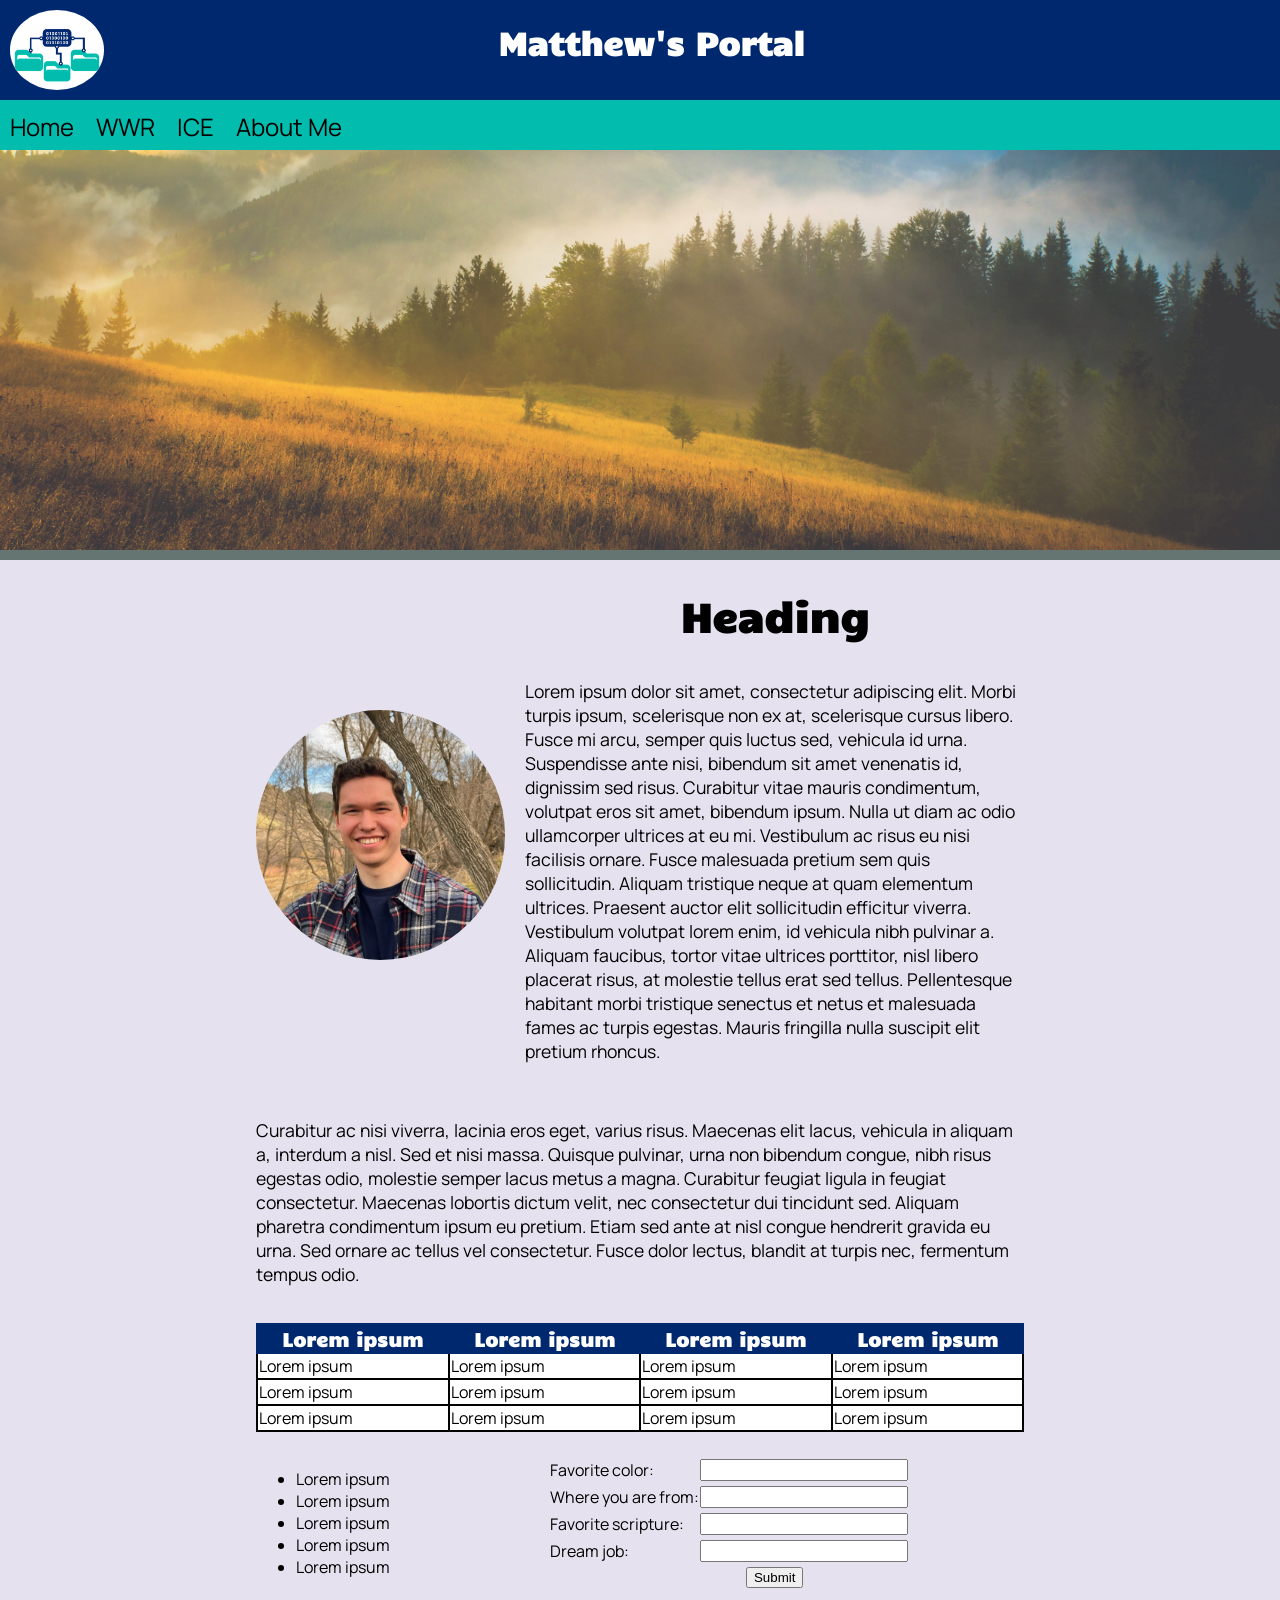
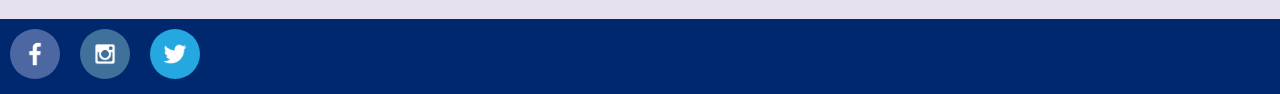
==== index.html @ 3e6d2b7d "Initial commit" ====
<!DOCTYPE html>
<html lang="en">
<head>
    <meta charset="UTF-8">
    <meta name="viewport" content="width=device-width, initial-scale=1.0">
    <title>Portal Page</title>
    <link rel="stylesheet" href="portal-page/styles.css">
</head>
<body>
    <header>
        <div id="title-bar">
            <a href="index.html">
                <img id="logo" src="portal-page/images/logo.png">
            </a>
            <h1>Matthew's Portal</h1>
        </div>
        <nav>
            <a href="index.html">Home</a>
            <a href="white-water-rafting/index.html" target="_blank">WWR</a>
            <a href="portal-page/ice.html">ICE</a>
            <a href="#">About Me</a>
        </nav>
    </header>
    <main>
        <img id="mountains" src="portal-page/images/mountains.jpg">
        <div id="content">
            <img id="profile" src="portal-page/images/profile-pic.JPG">
            <h2>Heading</h2>
            <p>Lorem ipsum dolor sit amet, consectetur adipiscing elit. Morbi turpis ipsum, scelerisque non ex at, scelerisque cursus libero. Fusce mi arcu, semper quis luctus sed, vehicula id urna. Suspendisse ante nisi, bibendum sit amet venenatis id, dignissim sed risus. Curabitur vitae mauris condimentum, volutpat eros sit amet, bibendum ipsum. Nulla ut diam ac odio ullamcorper ultrices at eu mi. Vestibulum ac risus eu nisi facilisis ornare. Fusce malesuada pretium sem quis sollicitudin. Aliquam tristique neque at quam elementum ultrices. Praesent auctor elit sollicitudin efficitur viverra. Vestibulum volutpat lorem enim, id vehicula nibh pulvinar a. Aliquam faucibus, tortor vitae ultrices porttitor, nisl libero placerat risus, at molestie tellus erat sed tellus. Pellentesque habitant morbi tristique senectus et netus et malesuada fames ac turpis egestas. Mauris fringilla nulla suscipit elit pretium rhoncus. </p>
            <p>Curabitur ac nisi viverra, lacinia eros eget, varius risus. Maecenas elit lacus, vehicula in aliquam a, interdum a nisl. Sed et nisi massa. Quisque pulvinar, urna non bibendum congue, nibh risus egestas odio, molestie semper lacus metus a magna. Curabitur feugiat ligula in feugiat consectetur. Maecenas lobortis dictum velit, nec consectetur dui tincidunt sed. Aliquam pharetra condimentum ipsum eu pretium. Etiam sed ante at nisl congue hendrerit gravida eu urna. Sed ornare ac tellus vel consectetur. Fusce dolor lectus, blandit at turpis nec, fermentum tempus odio. </p>
            <table>
                 <tr>
                    <th>Lorem ipsum</th>
                    <th>Lorem ipsum</th>
                    <th>Lorem ipsum</th>
                    <th>Lorem ipsum</th>
                 </tr>
                 <tr>
                    <td>Lorem ipsum</td>
                    <td>Lorem ipsum</td>
                    <td>Lorem ipsum</td>
                    <td>Lorem ipsum</td>
                 </tr>
                 <tr>
                    <td>Lorem ipsum</td>
                    <td>Lorem ipsum</td>
                    <td>Lorem ipsum</td>
                    <td>Lorem ipsum</td>
                 </tr>
                 <tr>
                    <td>Lorem ipsum</td>
                    <td>Lorem ipsum</td>
                    <td>Lorem ipsum</td>
                    <td>Lorem ipsum</td>
                 </tr>
            </table>
            <ul>
                <li>Lorem ipsum</li>
                <li>Lorem ipsum</li>
                <li>Lorem ipsum</li>
                <li>Lorem ipsum</li>
                <li>Lorem ipsum</li>
            </ul>
            <form>
                <label for="fav-color">Favorite color: </label>
                <input type="text" id="fav-color">
                <label for="home">Where you are from: </label>
                <input type="text" id="home">
                <label for="scripture">Favorite scripture: </label>
                <input type="text" id="scripture">
                <label for="dream-job">Dream job: </label>
                <input type="text" id="dream-job">

                <input id="submit-button" type="submit" value="Submit">
            </form>
        </div>
    </main>
    <footer>
        <a href="https://www.facebook.com/" target="_blank">
            <img src="portal-page/images/facebook.png">
        </a>
        <a href="https://www.instagram.com/" target="_blank">
            <img src="portal-page/images/instagram.png">
        </a>
        <a href="https://x.com/">
            <img src="portal-page/images/twitter.png">
        </a>
    </footer>
</body>
</html>
---- portal-page/styles.css ----
@import url('https://fonts.googleapis.com/css2?family=Candal&family=Manrope:wght@200..800&display=swap');

:root {
  --primary-color: #00286F;
  --secondary-color: #02BDAE;
  --accent1-color: #3B5249;
  --accent2-color: #E5E1EE;
  --accent3-color: #BFACB5;
}

body {
    margin: 0;
    background-color: var(--accent2-color);
    font-family: "Manrope";
}

h1 {
    font-family: "Candal";
    color: white;
}

header {
    position: sticky;
    top: 0;
}

#title-bar {
    background-color: var(--primary-color);
    height: 100px;
    display: flex;
    gap: 30%;
    z-index: 1;
}
#title-bar h1 {
    z-index: 1;
}   
#logo {
    z-index: 1;
    height: 80%;
    background-color: white;
    border-radius: 50%;
    margin: 10px;
}

nav {
    height: 50px;
    display: flex;
    justify-content: flex-start;
    align-content: center;
    gap: 2px;
    background-color: var(--secondary-color);
}
nav a {
    text-align: center;
    background-color: var(--secondary-color);
    padding: 10px;
    text-decoration: none;
    color: black;
    font-size: 1.5em;
    font-family: "Manrope";
}
nav a:hover {
    background-color: #60f0e4
}

#mountains {
    width: 100%;
    margin-top: -400px;
    z-index: -1;
    position: relative;
    opacity: 75%;
    border-bottom: 10px solid var(--accent1-color);
}

#content {
    display: grid;
    grid-template-columns: 1fr 2fr;
    margin: 25px 20%;
    gap: 20px;
}
#profile {
    width: 100%;
    border-radius: 100%;
    grid-row: 1/3;
    align-self: center;
}
#content h2 {
    text-align: center;
    font-family: "Candal";
    font-size: 2.5em;
    margin: 0;
}
p {
    font-size: 1.1em;
}
#content p:nth-of-type(2) {
    grid-column: 1 / 3;
}
table {
    grid-column: 1/3;
    border-collapse: collapse;
}
td {
    border: 2px solid black;
    background-color: white;
}
th {
    border: 2px solid var(--primary-color);
    font-family: "Candal";
    font-size: 1.2em;
    background-color: var(--primary-color);
    color: white;
}

form {
    margin: auto 5%;
    display: grid;
    grid-template-columns: 1fr 2fr;
    row-gap: 5px;
}
input {
    max-width: 200px;
}
#submit-button {
    grid-column: 1/3;
    justify-self: center;
}

/* ICE Page */
/* ============ */
#ice-content {
    display: flex;
    flex-direction: column;
}
#ice-content h1, #ice-content p {
    text-align: center;
    color: black;
}
#ice-content table {
    margin-left: auto;
    margin-right: auto;
    margin-bottom: 150px;
    max-width: 800px;
}
#ice-content table a {
    color: black;
}
#ice-content table td:has(a):hover {
    background-color: var(--accent2-color);
}
/* =========== */

footer {
    background-color: var(--primary-color);
    height: 75px;
    display: flex;
    align-content: center;
}
footer a {
    margin: 10px;
    width: 50px;
}
footer a img {
    width: 100%;
    border-radius: 100%;
}
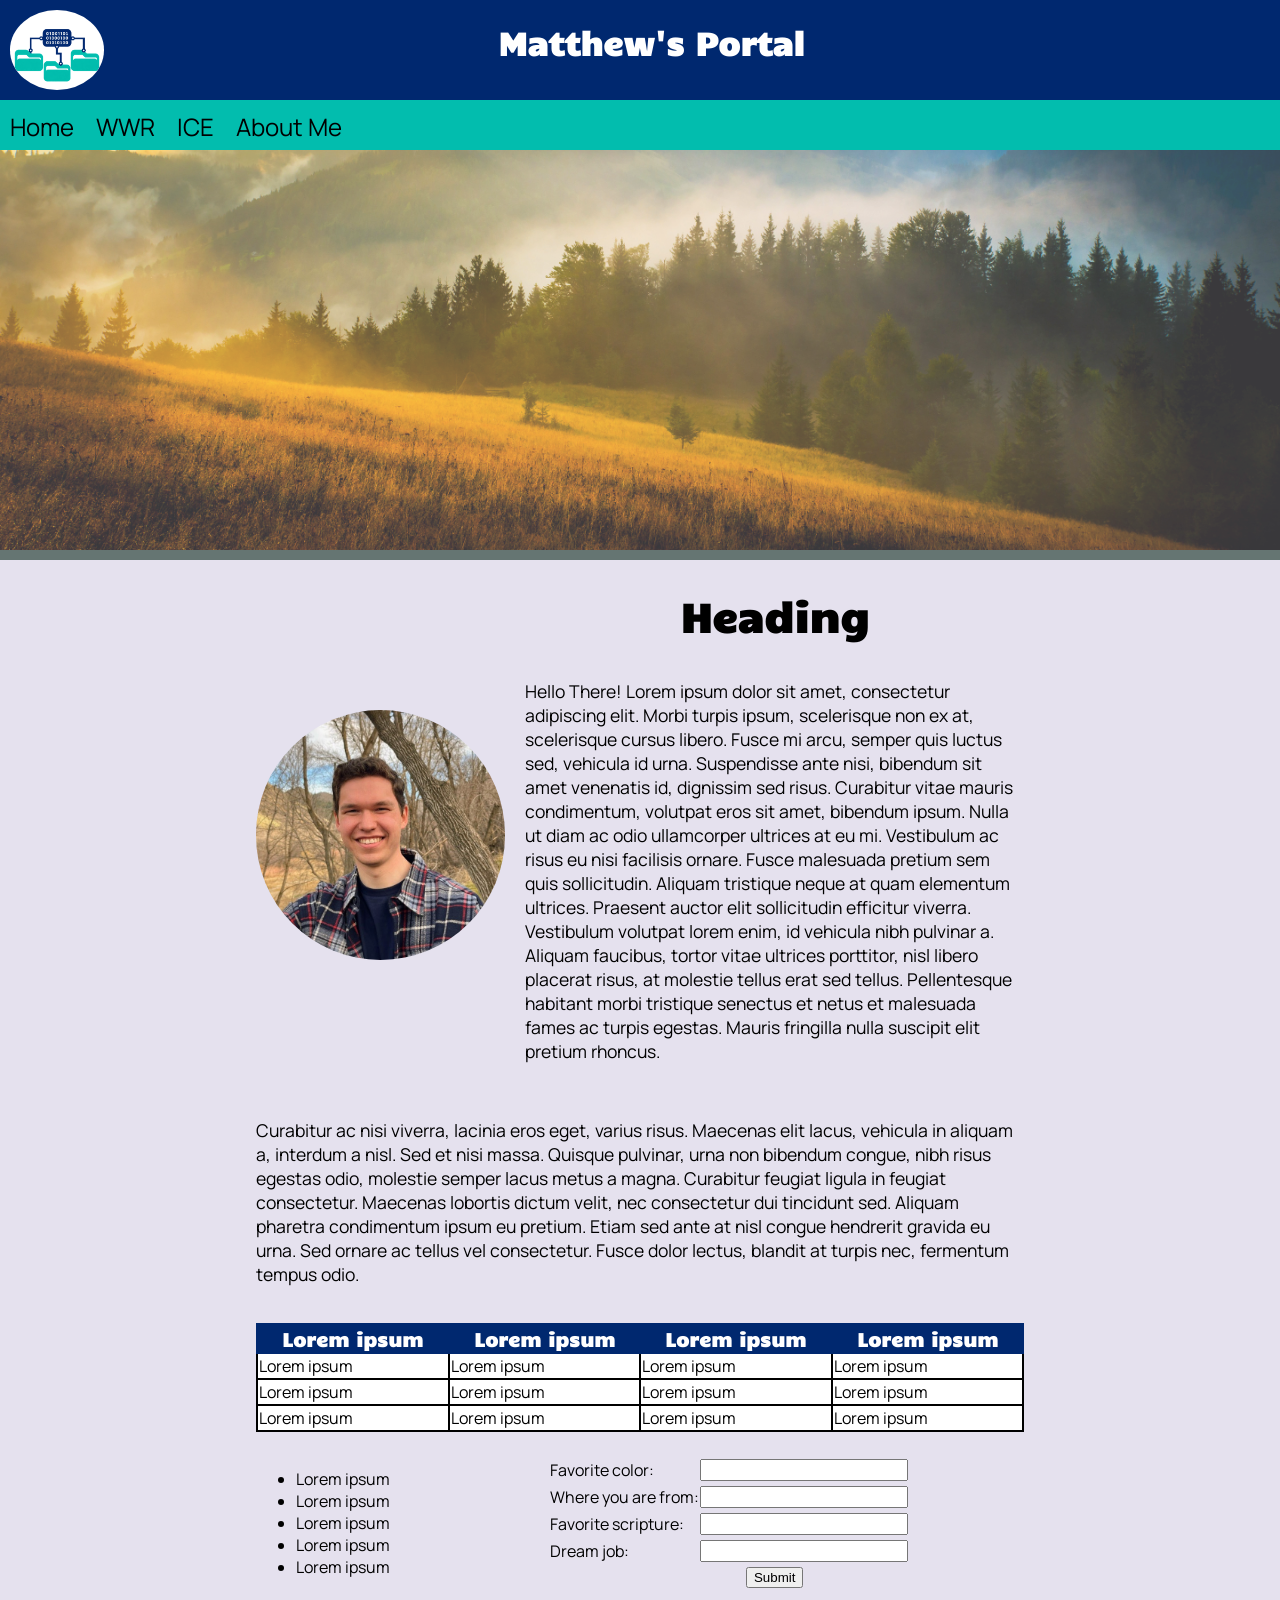
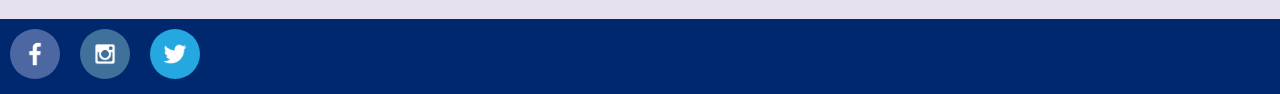
==== commit 63818097: "Update index.html" ====
--- a/index.html
+++ b/index.html
@@ -26,7 +26,7 @@
         <div id="content">
             <img id="profile" src="portal-page/images/profile-pic.JPG">
             <h2>Heading</h2>
-            <p>Lorem ipsum dolor sit amet, consectetur adipiscing elit. Morbi turpis ipsum, scelerisque non ex at, scelerisque cursus libero. Fusce mi arcu, semper quis luctus sed, vehicula id urna. Suspendisse ante nisi, bibendum sit amet venenatis id, dignissim sed risus. Curabitur vitae mauris condimentum, volutpat eros sit amet, bibendum ipsum. Nulla ut diam ac odio ullamcorper ultrices at eu mi. Vestibulum ac risus eu nisi facilisis ornare. Fusce malesuada pretium sem quis sollicitudin. Aliquam tristique neque at quam elementum ultrices. Praesent auctor elit sollicitudin efficitur viverra. Vestibulum volutpat lorem enim, id vehicula nibh pulvinar a. Aliquam faucibus, tortor vitae ultrices porttitor, nisl libero placerat risus, at molestie tellus erat sed tellus. Pellentesque habitant morbi tristique senectus et netus et malesuada fames ac turpis egestas. Mauris fringilla nulla suscipit elit pretium rhoncus. </p>
+            <p>Hello There! Lorem ipsum dolor sit amet, consectetur adipiscing elit. Morbi turpis ipsum, scelerisque non ex at, scelerisque cursus libero. Fusce mi arcu, semper quis luctus sed, vehicula id urna. Suspendisse ante nisi, bibendum sit amet venenatis id, dignissim sed risus. Curabitur vitae mauris condimentum, volutpat eros sit amet, bibendum ipsum. Nulla ut diam ac odio ullamcorper ultrices at eu mi. Vestibulum ac risus eu nisi facilisis ornare. Fusce malesuada pretium sem quis sollicitudin. Aliquam tristique neque at quam elementum ultrices. Praesent auctor elit sollicitudin efficitur viverra. Vestibulum volutpat lorem enim, id vehicula nibh pulvinar a. Aliquam faucibus, tortor vitae ultrices porttitor, nisl libero placerat risus, at molestie tellus erat sed tellus. Pellentesque habitant morbi tristique senectus et netus et malesuada fames ac turpis egestas. Mauris fringilla nulla suscipit elit pretium rhoncus. </p>
             <p>Curabitur ac nisi viverra, lacinia eros eget, varius risus. Maecenas elit lacus, vehicula in aliquam a, interdum a nisl. Sed et nisi massa. Quisque pulvinar, urna non bibendum congue, nibh risus egestas odio, molestie semper lacus metus a magna. Curabitur feugiat ligula in feugiat consectetur. Maecenas lobortis dictum velit, nec consectetur dui tincidunt sed. Aliquam pharetra condimentum ipsum eu pretium. Etiam sed ante at nisl congue hendrerit gravida eu urna. Sed ornare ac tellus vel consectetur. Fusce dolor lectus, blandit at turpis nec, fermentum tempus odio. </p>
             <table>
                  <tr>
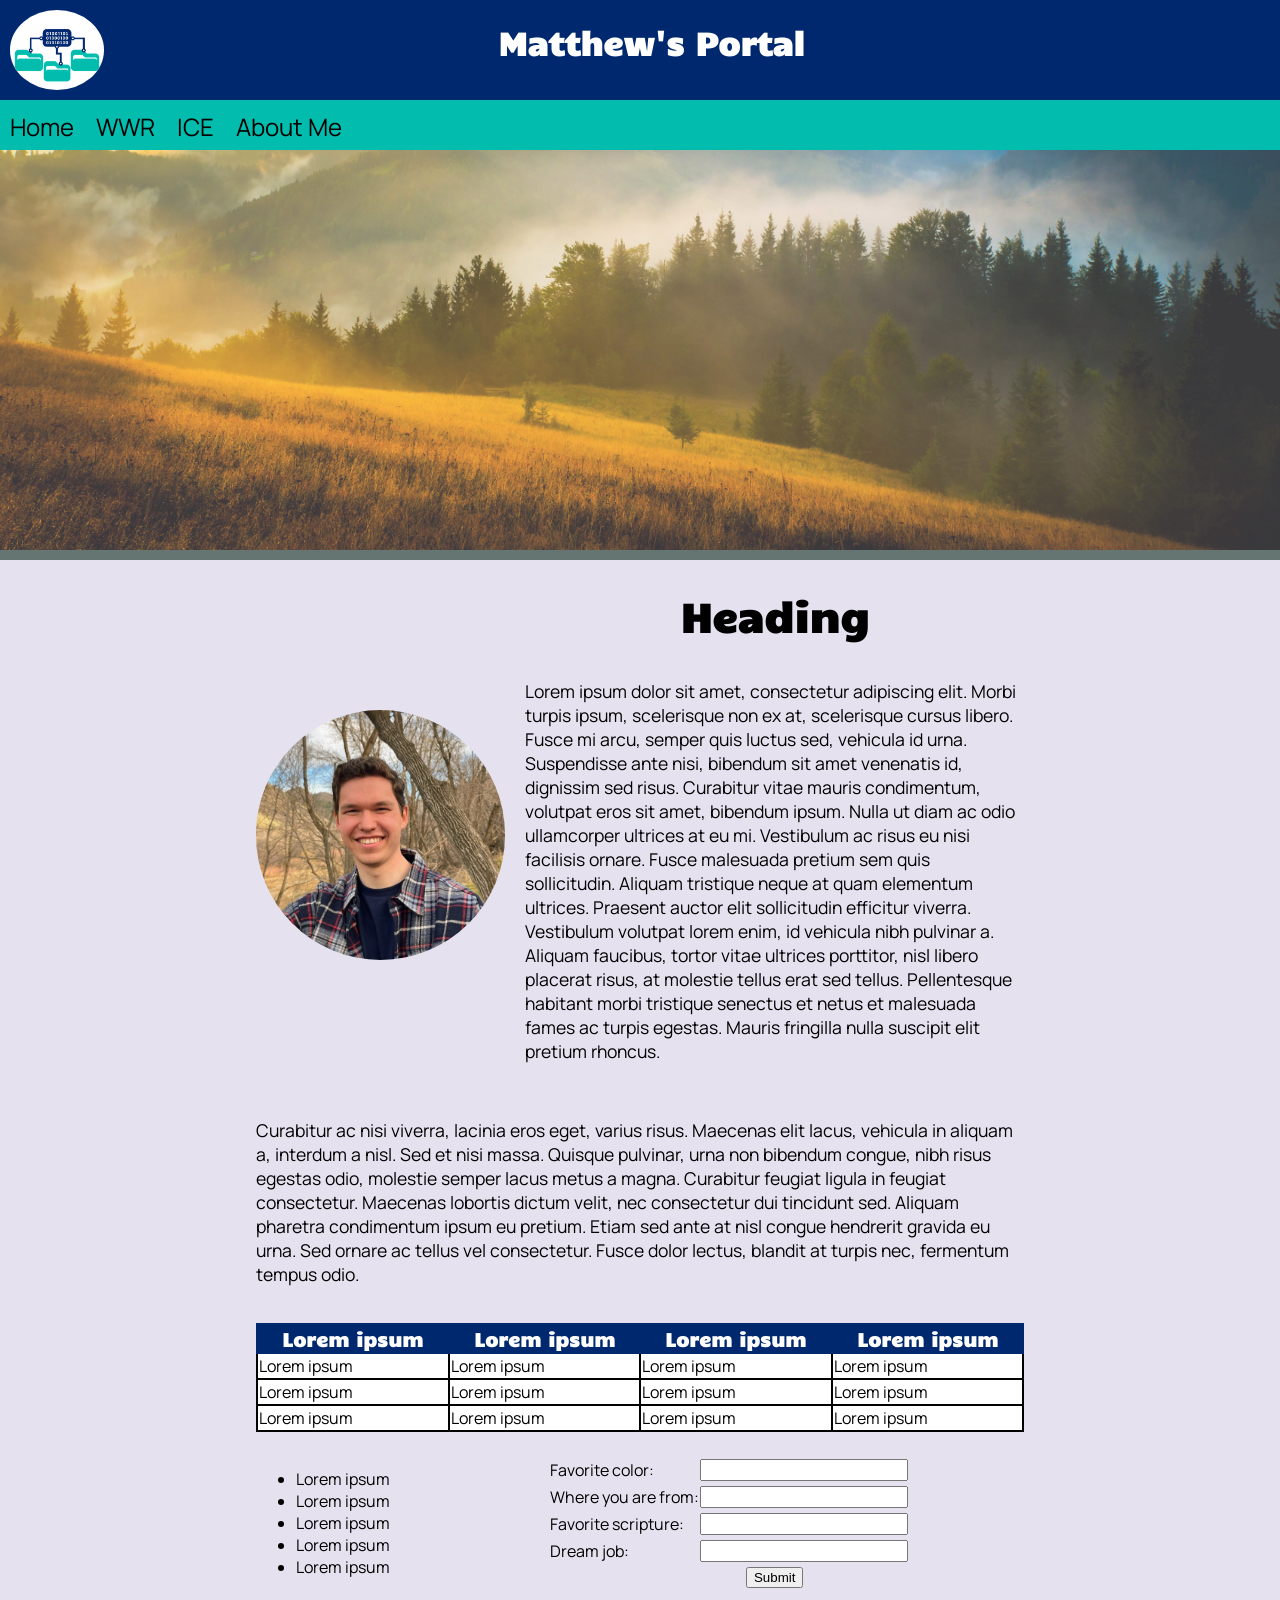
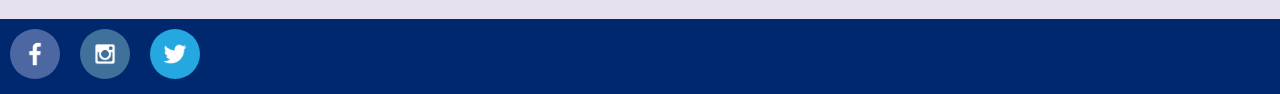
==== commit 46642a3f: "Update index.html" ====
--- a/index.html
+++ b/index.html
@@ -26,7 +26,7 @@
         <div id="content">
             <img id="profile" src="portal-page/images/profile-pic.JPG">
             <h2>Heading</h2>
-            <p>Hello There! Lorem ipsum dolor sit amet, consectetur adipiscing elit. Morbi turpis ipsum, scelerisque non ex at, scelerisque cursus libero. Fusce mi arcu, semper quis luctus sed, vehicula id urna. Suspendisse ante nisi, bibendum sit amet venenatis id, dignissim sed risus. Curabitur vitae mauris condimentum, volutpat eros sit amet, bibendum ipsum. Nulla ut diam ac odio ullamcorper ultrices at eu mi. Vestibulum ac risus eu nisi facilisis ornare. Fusce malesuada pretium sem quis sollicitudin. Aliquam tristique neque at quam elementum ultrices. Praesent auctor elit sollicitudin efficitur viverra. Vestibulum volutpat lorem enim, id vehicula nibh pulvinar a. Aliquam faucibus, tortor vitae ultrices porttitor, nisl libero placerat risus, at molestie tellus erat sed tellus. Pellentesque habitant morbi tristique senectus et netus et malesuada fames ac turpis egestas. Mauris fringilla nulla suscipit elit pretium rhoncus. </p>
+            <p>Lorem ipsum dolor sit amet, consectetur adipiscing elit. Morbi turpis ipsum, scelerisque non ex at, scelerisque cursus libero. Fusce mi arcu, semper quis luctus sed, vehicula id urna. Suspendisse ante nisi, bibendum sit amet venenatis id, dignissim sed risus. Curabitur vitae mauris condimentum, volutpat eros sit amet, bibendum ipsum. Nulla ut diam ac odio ullamcorper ultrices at eu mi. Vestibulum ac risus eu nisi facilisis ornare. Fusce malesuada pretium sem quis sollicitudin. Aliquam tristique neque at quam elementum ultrices. Praesent auctor elit sollicitudin efficitur viverra. Vestibulum volutpat lorem enim, id vehicula nibh pulvinar a. Aliquam faucibus, tortor vitae ultrices porttitor, nisl libero placerat risus, at molestie tellus erat sed tellus. Pellentesque habitant morbi tristique senectus et netus et malesuada fames ac turpis egestas. Mauris fringilla nulla suscipit elit pretium rhoncus. </p>
             <p>Curabitur ac nisi viverra, lacinia eros eget, varius risus. Maecenas elit lacus, vehicula in aliquam a, interdum a nisl. Sed et nisi massa. Quisque pulvinar, urna non bibendum congue, nibh risus egestas odio, molestie semper lacus metus a magna. Curabitur feugiat ligula in feugiat consectetur. Maecenas lobortis dictum velit, nec consectetur dui tincidunt sed. Aliquam pharetra condimentum ipsum eu pretium. Etiam sed ante at nisl congue hendrerit gravida eu urna. Sed ornare ac tellus vel consectetur. Fusce dolor lectus, blandit at turpis nec, fermentum tempus odio. </p>
             <table>
                  <tr>
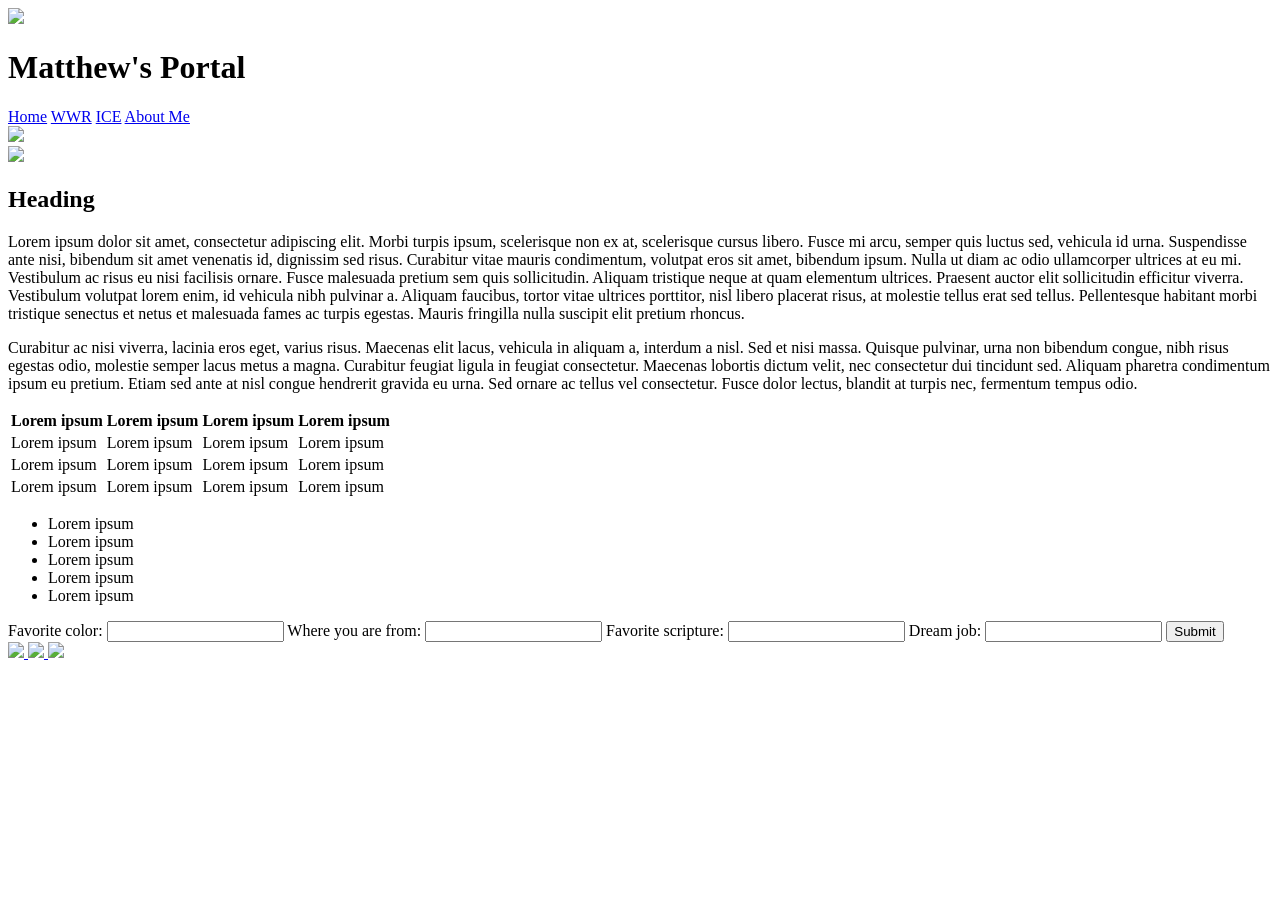
==== commit bce0eaf9: "linkFix" ====
--- a/index.html
+++ b/index.html
@@ -4,27 +4,27 @@
     <meta charset="UTF-8">
     <meta name="viewport" content="width=device-width, initial-scale=1.0">
     <title>Portal Page</title>
-    <link rel="stylesheet" href="portal-page/styles.css">
+    <link rel="stylesheet" href="/wdd130/portal-page/styles.css">
 </head>
 <body>
     <header>
         <div id="title-bar">
-            <a href="index.html">
-                <img id="logo" src="portal-page/images/logo.png">
+            <a href="/wdd130/index.html">
+                <img id="logo" src="/wdd130/portal-page/images/logo.png">
             </a>
             <h1>Matthew's Portal</h1>
         </div>
         <nav>
-            <a href="index.html">Home</a>
-            <a href="white-water-rafting/index.html" target="_blank">WWR</a>
-            <a href="portal-page/ice.html">ICE</a>
+            <a href="/wdd130/index.html">Home</a>
+            <a href="/wdd130/white-water-rafting/index.html" target="_blank">WWR</a>
+            <a href="/wdd130/portal-page/ice.html">ICE</a>
             <a href="#">About Me</a>
         </nav>
     </header>
     <main>
-        <img id="mountains" src="portal-page/images/mountains.jpg">
+        <img id="mountains" src="/wdd130/portal-page/images/mountains.jpg">
         <div id="content">
-            <img id="profile" src="portal-page/images/profile-pic.JPG">
+            <img id="profile" src="/wdd130/portal-page/images/profile-pic.JPG">
             <h2>Heading</h2>
             <p>Lorem ipsum dolor sit amet, consectetur adipiscing elit. Morbi turpis ipsum, scelerisque non ex at, scelerisque cursus libero. Fusce mi arcu, semper quis luctus sed, vehicula id urna. Suspendisse ante nisi, bibendum sit amet venenatis id, dignissim sed risus. Curabitur vitae mauris condimentum, volutpat eros sit amet, bibendum ipsum. Nulla ut diam ac odio ullamcorper ultrices at eu mi. Vestibulum ac risus eu nisi facilisis ornare. Fusce malesuada pretium sem quis sollicitudin. Aliquam tristique neque at quam elementum ultrices. Praesent auctor elit sollicitudin efficitur viverra. Vestibulum volutpat lorem enim, id vehicula nibh pulvinar a. Aliquam faucibus, tortor vitae ultrices porttitor, nisl libero placerat risus, at molestie tellus erat sed tellus. Pellentesque habitant morbi tristique senectus et netus et malesuada fames ac turpis egestas. Mauris fringilla nulla suscipit elit pretium rhoncus. </p>
             <p>Curabitur ac nisi viverra, lacinia eros eget, varius risus. Maecenas elit lacus, vehicula in aliquam a, interdum a nisl. Sed et nisi massa. Quisque pulvinar, urna non bibendum congue, nibh risus egestas odio, molestie semper lacus metus a magna. Curabitur feugiat ligula in feugiat consectetur. Maecenas lobortis dictum velit, nec consectetur dui tincidunt sed. Aliquam pharetra condimentum ipsum eu pretium. Etiam sed ante at nisl congue hendrerit gravida eu urna. Sed ornare ac tellus vel consectetur. Fusce dolor lectus, blandit at turpis nec, fermentum tempus odio. </p>
@@ -77,13 +77,13 @@
     </main>
     <footer>
         <a href="https://www.facebook.com/" target="_blank">
-            <img src="portal-page/images/facebook.png">
+            <img src="/wdd130/portal-page/images/facebook.png">
         </a>
         <a href="https://www.instagram.com/" target="_blank">
-            <img src="portal-page/images/instagram.png">
+            <img src="/wdd130/portal-page/images/instagram.png">
         </a>
         <a href="https://x.com/">
-            <img src="portal-page/images/twitter.png">
+            <img src="/wdd130/portal-page/images/twitter.png">
         </a>
     </footer>
 </body>
